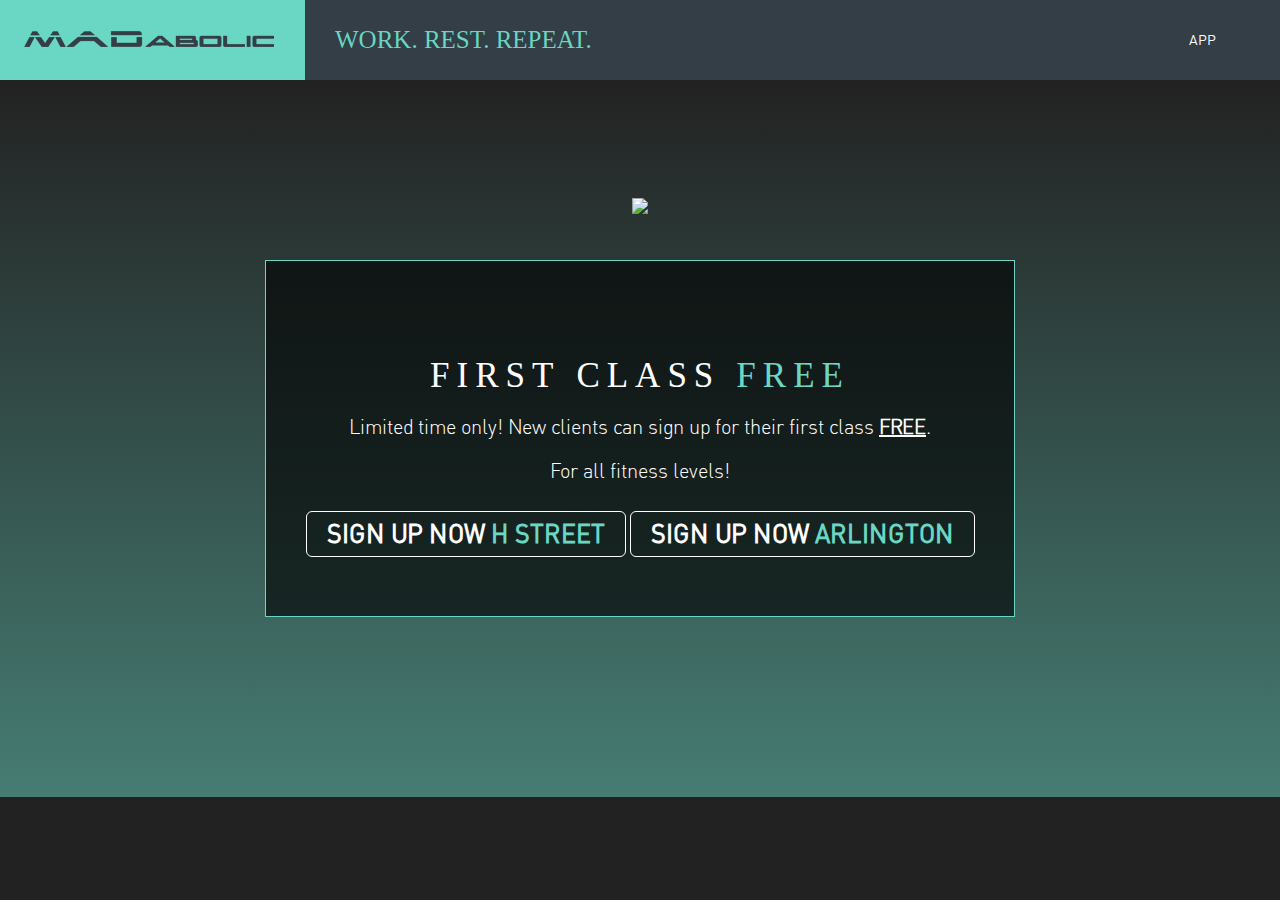
==== index.html @ 1cf6a889 "add mask for phone number formatting" ====
<html>
    <head>
        <title> MADabolic | Washington, DC </title>
        <meta name="keywords" content="MADabolic | Washington, DC">
        <meta name="description" content="Every MADabolic studio in Washington, DC
            was created with one thing in mind: provide the ultimate workout
            experience.">
        <meta name="author" content="nebhub.com">
        <meta name="viewport" content="width=device-width, initial-scale=1.0,
            maximum-scale=5, user-scalable=yes">
        <script type="text/javascript" src="./assets/jquery.min.js"></script>
        <script type="text/javascript" src="./assets/bootstrap.min.js"></script>
        <link href="./assets/bootstrap.css" rel="stylesheet">
        <link href="./assets/font-awesome/font-awesome.css" rel="stylesheet">
        <link href="./assets/style.css" rel="stylesheet">
        <script src="https://www.google.com/recaptcha/api.js" async defer></script>
        <script type="text/javascript" src="https://cdnjs.cloudflare.com/ajax/libs/moment.js/2.29.1/moment.min.js"></script>
        <script src="https://cdnjs.cloudflare.com/ajax/libs/1000hz-bootstrap-validator/0.11.9/validator.min.js" integrity="sha512-dTu0vJs5ndrd3kPwnYixvOCsvef5SGYW/zSSK4bcjRBcZHzqThq7pt7PmCv55yb8iBvni0TSeIDV8RYKjZL36A==" crossorigin="anonymous"></script>
        <script src="https://cdnjs.cloudflare.com/ajax/libs/jquery.inputmask/5.0.5/jquery.inputmask.min.js" integrity="sha512-sR3EKGp4SG8zs7B0MEUxDeq8rw9wsuGVYNfbbO/GLCJ59LBE4baEfQBVsP2Y/h2n8M19YV1mujFANO1yA3ko7Q==" crossorigin="anonymous"></script>
        <link href="assets/madabolic.css" rel="stylesheet" type="text/css"ealc />
        <style>
            .navbar-default {
                background-color: inherit;
                border: none;
            }
            .bw-widget.bw-widget--spacious {
              max-height: 1000px;
              overflow: scroll;
            }
            .instructions-pane {
              height: 800px;
              background: url(./assets/mad_dmv.jpg) center top; 
              background-repeat: no-repeat;
            }
            span.teal {
              color: #69d7c4;
              font-weight: bold;
            }
            .welcome-mad-btn .btn-default:hover {
              background: #999999;
    
            }
            .schedule-wrapper {
              padding: 0;
            }
            .signup-header {
              text-align:center;
              padding:30px;
              border-bottom: 4px solid #69d7c4;
            }
            .floating-panel::before{
              content: '';
              top: 0;
              left: 0;
              bottom: 0;
              right: 0;
              position: absolute;
              z-index: 0;
              background: #0000009e;
              border: 1px solid #69d7c4;
            }
            .section-welcome-mad .welcome-mad h2 {
              font-family: 'Bank Gothic Medium';
              letter-spacing: 7px;
              font-size: 3.5rem;
              z-index: 2;
              color: #fff;
              position: relative;
              display: inline-block;
            }
            .welcome-mad ol {
              text-align: left;
              list-style: decimal;
            }
            .welcome-mad .list-wrapper {
              display: inline-block;
            }
            .welcome-mad ol, .welcome-mad li {
              z-index: 2;
              color: #fff;
              position: relative;
            }
            .welcome-mad li {
              float: left;
              margin: 5px 20px;
              padding: 5px 20px;
              font-size: 20px;
            }
            input::placeholder { /* Chrome, Firefox, Opera, Safari 10.1+ */
              color: #dddddd;
              opacity: 1; /* Firefox */
            }
            form.loading {
              opacity: .5;
            }
            .form-control::-webkit-input-placeholder { color: #999999; }  /* WebKit, Blink, Edge */
            .form-control:-moz-placeholder { color: #999999; }  /* Mozilla Firefox 4 to 18 */
            .form-control::-moz-placeholder { color: #999999; }  /* Mozilla Firefox 19+ */
            .form-control:-ms-input-placeholder { color: #999999; }  /* Internet Explorer 10-11 */
            .form-control::-ms-input-placeholder { color: #999999; }  /* Microsoft Edge */
        </style>
    </head>
    <body>
        <header class="header dark clearfix effect3 madabolic_header">
            <div class="container-fluid">
              <div class="row">
                <div class="col-md-4 col-lg-3" style="padding-left: 0">
                  <!-- header-left start -->
                  <!-- ================ -->
                  <div class="header-left clearfix">
                    <!-- logo -->
                    <div id="logo" class="logo">
                      <a href="#">
                        <span class="logo-font-top"><img src="./assets/website_header_setting-desktop_logo-3-v2.png" /></span>
                      </a>
                    </div>
                    <!-- name-and-slogan -->
                  </div>
                  <!-- header-left end -->
                  <div class="btn_download_mb">
                    <a href="https://apps.apple.com/us/app/madabolic-inc/id727446424" class="btn download_app">
                      App</a>
                  </div>
                </div>
                <div class="col-md-8 col-lg-9 hidden-xs hidden-sm">
                  <!-- header-right start -->
                  <!-- ================ -->
                  <div class="header-right clearfix">
                    <!-- main-navigation start -->
                    <!-- classes: -->
                    <!-- "onclick": Makes the dropdowns open on click, this the default bootstrap behavior e.g. class="main-navigation onclick" -->
                    <!-- "animated": Enables animations on dropdowns opening e.g. class="main-navigation animated" -->
                    <!-- "with-dropdown-buttons": Mandatory class that adds extra space, to the main navigation, for the search and cart dropdowns -->
                    <!-- ================ -->
                    <div class="main-navigation animated with-dropdown-buttons">
                      <!-- navbar start -->
                      <!-- ================ -->
                      <nav class="navbar navbar-default" role="navigation">
                        <div class="container-fluid">
                          <!-- Toggle get grouped for better mobile display -->
                          <div class="navbar-header">
                            <button type="button" class="navbar-toggle" data-toggle="collapse" data-target="#navbar-collapse-1">
                              <span class="sr-only">Toggle navigation</span>
                              <span class="icon-bar"></span>
                              <span class="icon-bar"></span>
                              <span class="icon-bar"></span>
                            </button>
                          </div>
                          <!-- Collect the nav links, forms, and other content for toggling -->
                          <div class="collapse navbar-collapse no-padding
                              work-class" id="navbar-collapse-1">
                            <!-- <img src="assets/images/matabolic_header.png" class="img-responsive top_head_img"/>-->
                            <span>WORK. REST. REPEAT.</span>
                            <!-- main-menu -->
                            <ul class="nav navbar-nav">
                              <style type="text/css">
                                .custom-class_42 {
                                  color: #FFFFFF !important;
                                }
    
                                .custom-class_42:hover {
                                  background-color: none !important;
                                  color: #FFFFFF !important;
                                }

                              </style>
                              <li>
                                <a href="https://apps.apple.com/us/app/madabolic-inc/id727446424" class="btn download_app">App</a>
                              </li>
                            </ul>
                          </div>
                          <!---Signup Location location popup Desktop------>
                        </div>
                      </nav>
                      <!-- navbar end -->
                    </div>
                    <!-- main-navigation end -->
                  </div>
                  <!-- header-right end -->
                </div>
              </div>
            </div>
    
        </header>
        <main class="container-fluid custom_container">
            <section id="banner-section" class="row">
              <div class="section-welcome-mad sect-own-a-mad">
                <div class="container">
                  <div class="row">
                    <div class="col-md-8 col-md-offset-2">
                      <div class="welcome-mad">
                        <img src="https://www.madabolic.com/assets/images/madabolic_new_to_mad_ico.png" class="img-responsive center-block" />
                                  
                        <h2 data-aos="fade-right" data-aos-duration="1000" data-aos-delay="100" class="aos-init aos-animate">FIRST</h2>
                        <h2 data-aos="fade-right" data-aos-duration="1000" data-aos-delay="500" class="aos-init aos-animate">CLASS</h2>
                        <h2 data-aos="fade-right" data-aos-duration="1000" data-aos-delay="900" class="aos-init aos-animate"><span>FREE</span></h2>
                        <p>Limited time only! New clients can sign up for their first class <span style="text-decoration: underline; font-weight:bold;">FREE</span>.
                        </p>
                        <p>For all fitness levels!</p>
                        <div data-aos="zoom-in" data-aos-duration="1000" data-aos-delay="1100" class="welcome-mad-btn aos-init aos-animate">
                          <a class="btn btn-default js__signup" data-signup-loc="js__h-street" data-location="MAD H Street">SIGN UP NOW <span class="teal">H Street</span> </a>
                          <a class="btn btn-default js__signup" data-signup-loc="js__arlington" data-location="MAD Arlington">SIGN UP NOW <span class="teal">Arlington</span></a>						
                        </div>
                      </div>
                    </div>
                  </div>
                </div>
              </div>
            </section>  
            <section id="signup-section" class="row" style="display: none;">
              <div class="white-bg signup-header">
                <h1 class="js__h-street js__location-specific" ><span class="teal">H Street</span> - Sign Up</h2>
                <h1 class="js__arlington js__location-specific"><span class="teal">Arlington</span> - Sign Up</h2>
              </div>

              <div class="col-md-7 instructions-pane section-welcome-mad">
                <div class="welcome-mad floating-panel">
                  <h2>Instructions</h2>
                  <div class="list-wrapper">
                    <ol>
                      <li>To sign up just pick a day and time on the calendar. You can book up to 1 week out.</li>
                      <li>
                        Fill in your info in the popup.
                      </li>
                      <li>
                        Expect a confirmation email with all your first day instructions within 24 hours!
                      </li>
                    </ol>
                  </div>

                </div>

              </div>

              <div class="col-md-5 schedule-wrapper js__arlington js__location-specific" >
                <healcode-widget data-type="schedules" data-widget-partner="object" data-widget-id="fd1341922eca"
                data-widget-version="1" >       
                </healcode-widget>  
              </div>
              <div class="col-md-5 schedule-wrapper js__h-street  js__location-specific" >
                <healcode-widget data-type="schedules" data-widget-partner="object" data-widget-id="7013419643b4"
                data-widget-version="1" >       
                </healcode-widget>  
              </div>
            </section>
        </main>
        <div class="modal fade" id="signup-modal">
          <div class="modal-dialog" role="document">
            <div class="modal-content">
              <div class="modal-header">
                <h4 class="modal-title" id="signup-modal-title">Your Reservation</h4>
              </div>
              <div class="modal-body">
                <form id="confirm-form" role="form" data-toggle="validator" >
                  <div class="form-group">
                    <label for="location">Location</label>
                    <input readonly class="form-control" id="location" name="location" />
                  </div>
                  <div class="form-group">
                    <label for="class-time">Class Time</label>
                    <input readonly class="form-control" id="class-time" name="class" />
                  </div>
                  <div class="form-group">
                    <label for="name">Your Name</label>
                    <input class="form-control" id="name" name="name" required placeholder="First Last" />
                  </div>
                  <div class="form-group">
                    <label for="email">Your Email</label>
                    <input type="email"  class="form-control" id="email" name="email" required placeholder="example@email.com" />
                  </div>
                  <div class="form-group">
                    <label for="phone">Your Phone Number</label>
                    <input class="form-control" id="phone" name="phone" required placeholder="123-456-7890"  />
                  </div>
                  <!-- <div class="form-group">
                    <div class="g-recaptcha" data-sitekey="6LezgA4aAAAAAPGnixmVFI4S4nFO_qh2-biHOp4t
                    "></div>
                    <span class="help-block" style="display: none;">Please check that you are not a robot.</span>
                  </div> -->
                  <div class="form-group">
                    <button id="submit-form" type="submit" class="btn btn-primary">Sign Up</button>
                  </div>
                </form>
                <div id="confirmation-success" style="display:none;">
                  You're all set! Be on the lookout for a confirmation text from us. If you don't see one within 24 hours, shoot us a message <a href="https://www.instagram.com/mad_dmv/" target="_blank">@mad-dmv</a>.
                  Make sure to always show up early as we don’t take late arrivals.
                </div>
              </div>
              <div class="modal-footer">
                <button type="button" class="btn btn-secondary" data-dismiss="modal">Close</button>
  
              </div>
            </div>
          </div>
        </div>

        <script>

            $(document).ready(function () {
              var $signupForm = $('form#confirm-form');
              var $confirmation = $('#confirmation-success');
              var $submitForm = $('#submit-form');
         
              // turn on validations
              $submitForm.validator();

              var FORM_ENDPOINT = 'https://script.google.com/macros/s/AKfycbxEpSr5egNIZXYNN7pswlpXQG-e2tW4FJpn_0wrFktQ0oXBtCk/exec';
              // TWIST: YOU ACTUALLY NEED TO ELIMINATE THE 0 AND THE 1 ON INVALID TIMESTRING
              var firstValidDay = moment(new Date()).add(2, 'days').format('YYYY-MM-DD');
              // question -- is there a time cutoff for sliding in tomorrow?
              var todaySelector = '.date-' + moment().format('YYYY-MM-DD');
              var tomorrowSelector = '.date-' + moment().add(1, 'days').format('YYYY-MM-DD');
              var invalidTimeStrings = [todaySelector, tomorrowSelector];
              
              var eliminateNextDay = function() {
                  $('.bw-widget__day').each(function(index, el) {
                    invalidTimeStrings.forEach(function(timeSelector) {
                      var hasCurrentDay = $(el).find(timeSelector)[0];
                      if (hasCurrentDay) {
                        $(el).hide();
                      }
                    });

                  });
              };

              var selectCurrentDay = function() {
                var selectedDayEl = $('[data-bw-startdate=' + firstValidDay + ']');
                var selectedDayClass = 'bw-calendar__day--current';
                $('.' + selectedDayClass).removeClass(selectedDayClass);
                $(selectedDayEl).each(function(idx, dayEl) {
                  var calendarTdEl = $(dayEl).closest('.bw-calendar__day');
                  $(calendarTdEl).addClass(selectedDayClass);
                });
              };

              var getClassTime = function(confirmBookingElement) {
                // given a book element, find the associated time period for submission
                var timeString = '';
                var sessionContainer = $(confirmBookingElement).closest('.bw-session__basics')[0] || null;
                // confirm that we found something
                if (sessionContainer) {
                  timeString = $(sessionContainer).find('.hc_time').text();
                }
                return timeString;
              };

              var getClassDay = function(confirmBookingElement) {
                var classDay = '';
                var dayContainer = $(confirmBookingElement).closest('.bw-widget__day')[0] || null;
                if (dayContainer) {
                  classDay = $(dayContainer).find('.bw-widget__date').text();
                }
                return classDay;
              };

              var changeSignupInteraction = function () {
                  eliminateNextDay();
                  $(".bw-widget__cart_button").on('click', function (e) {
                    // var parentDay = 
                    e.preventDefault(); // block a form submission
                    // run our code instead 
                    e.stopPropagation();
                    var classTime = getClassTime(this);
                    var classDay = getClassDay(this);
                    $('#class-time').val(classDay + ' at ' + classTime);
                    $('#signup-modal').modal('show');
                  });
              };
              selectCurrentDay();
              var locationToggleSelector = '.js__location-specific';
              var observer = new MutationObserver(function (e) {
                  var arrayLength = e.length;
                  changeSignupInteraction();
              });
              $("healcode-widget").each(function(idx, widget) {
                $(widget).attr('data-start-date', firstValidDay);
                observer.observe(widget, {childList: true, subtree: true});
              });

              $('.js__signup').on('click', function(e) {
                var activeLocationSelector = '.' + $(this).attr('data-signup-loc');
                var locationDisplayName = $(this).attr('data-location');
                $('#signup-section').show();
                selectCurrentDay();
                $(locationToggleSelector).hide();
                $(activeLocationSelector).show();
                $('#location').val(locationDisplayName);
                $([document.documentElement, document.body]).animate({
                  scrollTop: $('#signup-section').offset().top
                }, 1500);
              });

              // form submit code
              $submitForm.on('click', function(e) {
                e.preventDefault();
                $(this).attr('disabled', true);
                $signupForm.toggleClass('loading', true);
                var jqxhr = $.ajax({
                  url: FORM_ENDPOINT,
                  method: "GET",
                  dataType: "json",
                  data: $signupForm.serialize(),
                  success: function(e) {
                    $signupForm.hide();
                    $confirmation.show();
                    $submitForm.hide();
                    $submitForm.attr('disabled', false);
                  },
                  error: function(e) {
                    alert('There was an error processing your request. Please Try again.')
                  },
                  complete: function(e) {
                    $signupForm.toggleClass('loading', false);
                  }
                })
              });

              $('#phone').inputmask({"mask": "(999) 999-9999"}); //specifying options

            });

            // google script link:
            
       </script>  
      <script src="https://widgets.healcode.com/javascripts/healcode.js" type="text/javascript"></script>
    </body>
</html>
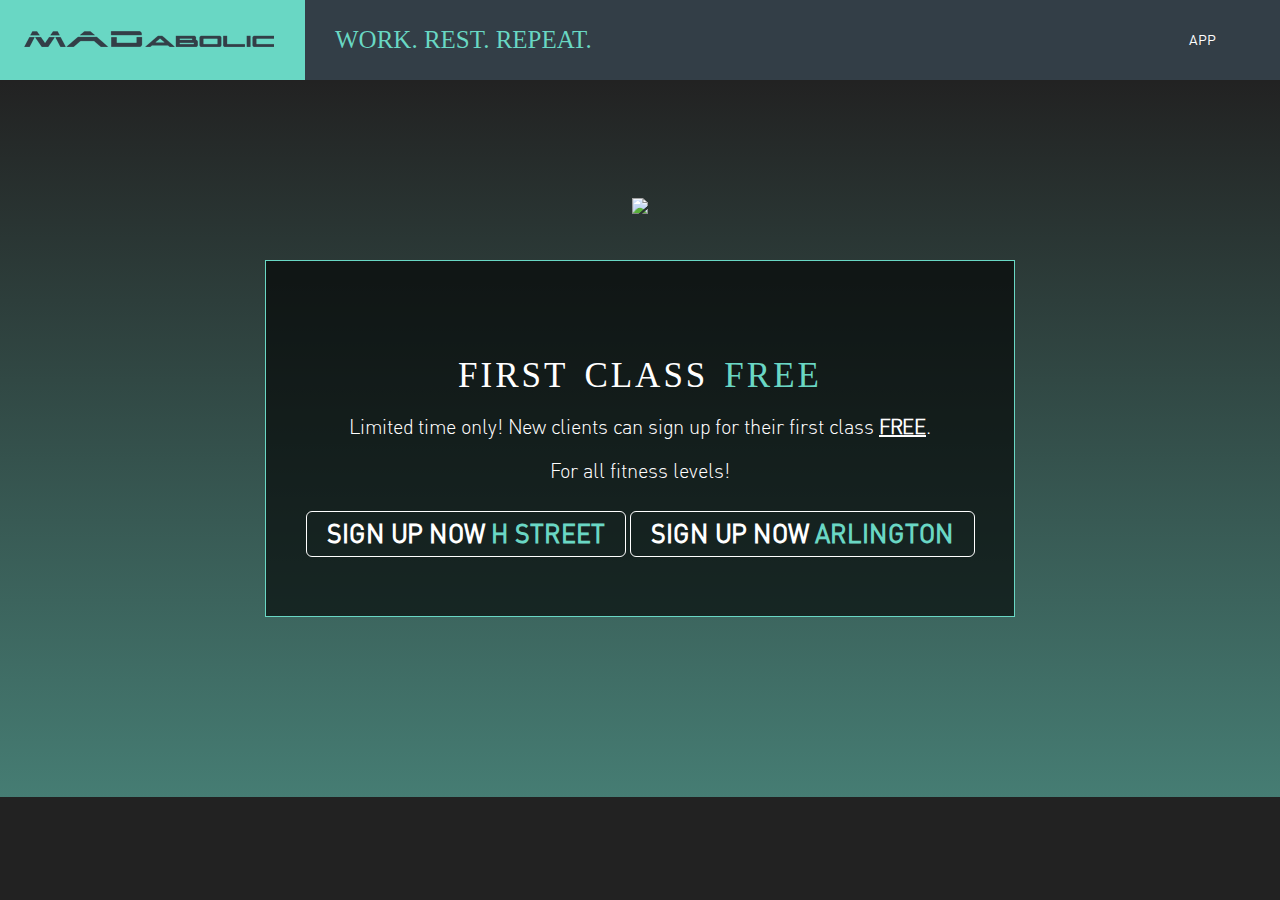
==== commit e706ec28: "style cleanups" ====
--- a/index.html
+++ b/index.html
@@ -5,9 +5,10 @@
         <meta name="description" content="Every MADabolic studio in Washington, DC
             was created with one thing in mind: provide the ultimate workout
             experience.">
-        <meta name="author" content="nebhub.com">
+        <meta name="author" content="avh2ag">
         <meta name="viewport" content="width=device-width, initial-scale=1.0,
             maximum-scale=5, user-scalable=yes">
+        <meta charset="utf-8" />
         <script type="text/javascript" src="./assets/jquery.min.js"></script>
         <script type="text/javascript" src="./assets/bootstrap.min.js"></script>
         <link href="./assets/bootstrap.css" rel="stylesheet">
@@ -61,16 +62,17 @@
             }
             .section-welcome-mad .welcome-mad h2 {
               font-family: 'Bank Gothic Medium';
-              letter-spacing: 7px;
+              letter-spacing: 3px;
               font-size: 3.5rem;
               z-index: 2;
               color: #fff;
               position: relative;
               display: inline-block;
+              text-align: center;
             }
             .welcome-mad ol {
               text-align: left;
-              list-style: decimal;
+              list-style: decimal !important;
             }
             .welcome-mad .list-wrapper {
               display: inline-block;
@@ -99,6 +101,157 @@
             .form-control:-ms-input-placeholder { color: #999999; }  /* Internet Explorer 10-11 */
             .form-control::-ms-input-placeholder { color: #999999; }  /* Microsoft Edge */
         </style>
+        <script>
+
+            $(document).ready(function () {
+              var $signupForm = $('form#confirm-form');
+              var $confirmation = $('#confirmation-success');
+              var $submitForm = $('#submit-form');
+          
+              // turn on validations
+              $submitForm.validator();
+
+              var FORM_ENDPOINT = 'https://script.google.com/macros/s/AKfycbxEpSr5egNIZXYNN7pswlpXQG-e2tW4FJpn_0wrFktQ0oXBtCk/exec';
+              // TWIST: YOU ACTUALLY NEED TO ELIMINATE THE 0 AND THE 1 ON INVALID TIMESTRING
+              var firstValidDay = moment(new Date()).add(2, 'days').format('YYYY-MM-DD');
+              // question -- is there a time cutoff for sliding in tomorrow?
+              var todaySelector = '.date-' + moment().format('YYYY-MM-DD');
+              var tomorrowSelector = '.date-' + moment().add(1, 'days').format('YYYY-MM-DD');
+              var invalidTimeStrings = [todaySelector, tomorrowSelector];
+              
+              var eliminateNextDay = function() {
+                  $('.bw-widget__day').each(function(index, el) {
+                    invalidTimeStrings.forEach(function(timeSelector) {
+                      var hasCurrentDay = $(el).find(timeSelector)[0];
+                      if (hasCurrentDay) {
+                        $(el).hide();
+                      }
+                    });
+
+                  });
+              };
+
+              var selectCurrentDay = function() {
+                var selectedDayEl = $('[data-bw-startdate=' + firstValidDay + ']');
+                var selectedDayClass = 'bw-calendar__day--current';
+                $('.' + selectedDayClass).removeClass(selectedDayClass);
+                $(selectedDayEl).each(function(idx, dayEl) {
+                  var calendarTdEl = $(dayEl).closest('.bw-calendar__day');
+                  $(calendarTdEl).addClass(selectedDayClass);
+                });
+              };
+
+              var getClassTime = function(confirmBookingElement) {
+                // given a book element, find the associated time period for submission
+                var timeString = '';
+                var sessionContainer = $(confirmBookingElement).closest('.bw-session__basics')[0] || null;
+                // confirm that we found something
+                if (sessionContainer) {
+                  timeString = $(sessionContainer).find('.hc_time').text();
+                }
+                return timeString;
+              };
+
+              var getClassDay = function(confirmBookingElement) {
+                var classDay = '';
+                var dayContainer = $(confirmBookingElement).closest('.bw-widget__day')[0] || null;
+                if (dayContainer) {
+                  classDay = $(dayContainer).find('.bw-widget__date').text();
+                }
+                return classDay;
+              };
+
+              var changeSignupInteraction = function () {
+                  eliminateNextDay();
+                  $(".bw-widget__cart_button").on('click', function (e) {
+                    // var parentDay = 
+                    e.preventDefault(); // block a form submission
+                    // run our code instead 
+                    e.stopPropagation();
+                    var classTime = getClassTime(this);
+                    var classDay = getClassDay(this);
+                    $('#class-time').val(classDay + ' at ' + classTime);
+                    $('#signup-modal').modal('show');
+                  });
+              };
+              selectCurrentDay();
+              var locationToggleSelector = '.js__location-specific';
+              var observer = new MutationObserver(function (e) {
+                  var arrayLength = e.length;
+                  changeSignupInteraction();
+              });
+              $("healcode-widget").each(function(idx, widget) {
+                $(widget).attr('data-start-date', firstValidDay);
+                observer.observe(widget, {childList: true, subtree: true});
+              });
+
+              $('.js__signup').on('click', function(e) {
+                var activeLocationSelector = '.' + $(this).attr('data-signup-loc');
+                var locationDisplayName = $(this).attr('data-location');
+                $('#signup-section').show();
+                selectCurrentDay();
+                $(locationToggleSelector).hide();
+                $(activeLocationSelector).show();
+                $('#location').val(locationDisplayName);
+                $([document.documentElement, document.body]).animate({
+                  scrollTop: $('#signup-section').offset().top
+                }, 1500);
+              });
+
+              $signupForm.on('valid.bs.validator', function(e) {
+                var response = grecaptcha.getResponse();
+                if (!response || response.length === 0) {
+                  $('#captcha-warning').show();
+                  $submitForm.attr('disabled', true);
+                } else { 
+                  $('#captcha-warning').hide();
+                  $submitForm.attr('disabled', false);
+                }
+              });
+
+              // form submit code
+              $submitForm.on('click', function(e) {
+                e.preventDefault();
+                
+                var response = grecaptcha.getResponse();
+                if (response === '') {
+                  // show alert
+                } else {
+                  $(this).attr('disabled', true);
+                  $signupForm.toggleClass('loading', true);
+                  var jqxhr = $.ajax({
+                    url: FORM_ENDPOINT,
+                    method: "GET",
+                    dataType: "json",
+                    data: $signupForm.serialize(),
+                    success: function(e) {
+                      $signupForm.hide();
+                      $confirmation.show();
+                      $submitForm.hide();
+                      $submitForm.attr('disabled', false);
+                    },
+                    error: function(e) {
+                      alert('There was an error processing your request. Please Try again.')
+                    },
+                    complete: function(e) {
+                      $signupForm.toggleClass('loading', false);
+                    }
+                  });
+                }
+              });
+
+              $('#phone').inputmask({"mask": "(999) 999-9999"}); 
+
+            });
+
+            var onCaptchaClick = function() {
+              $('#confirm-form').validator('validate');
+              if(! $('#confirm-form').has('.has-error')){ 
+                $('#submit-form').attr('disabled', false);
+              }
+            }
+            
+        </script>  
     </head>
     <body>
         <header class="header dark clearfix effect3 madabolic_header">
@@ -218,12 +371,12 @@
                   <h2>Instructions</h2>
                   <div class="list-wrapper">
                     <ol>
-                      <li>To sign up just pick a day and time on the calendar. You can book up to 1 week out.</li>
+                      <li>To sign up, just pick a day and time on the calendar. You can book up to 1 week out.</li>
                       <li>
                         Fill in your info in the popup.
                       </li>
                       <li>
-                        Expect a confirmation email with all your first day instructions within 24 hours!
+                        Expect a confirmation email with all of your first day instructions within 24 hours!
                       </li>
                     </ol>
                   </div>
@@ -272,11 +425,14 @@
                     <label for="phone">Your Phone Number</label>
                     <input class="form-control" id="phone" name="phone" required placeholder="123-456-7890"  />
                   </div>
-                  <!-- <div class="form-group">
-                    <div class="g-recaptcha" data-sitekey="6LezgA4aAAAAAPGnixmVFI4S4nFO_qh2-biHOp4t
+                  <div class="form-group">
+                    <div class="g-recaptcha" data-callback="onCaptchaClick" data-sitekey="6LezgA4aAAAAAPGnixmVFI4S4nFO_qh2-biHOp4t
                     "></div>
                     <span class="help-block" style="display: none;">Please check that you are not a robot.</span>
-                  </div> -->
+                  </div>
+                  <p class="text-warning" id="captcha-warning" style="display: none;">
+                    Please check the box above before submitting
+                  </p>
                   <div class="form-group">
                     <button id="submit-form" type="submit" class="btn btn-primary">Sign Up</button>
                   </div>
@@ -288,141 +444,10 @@
               </div>
               <div class="modal-footer">
                 <button type="button" class="btn btn-secondary" data-dismiss="modal">Close</button>
-  
               </div>
             </div>
           </div>
         </div>
-
-        <script>
-
-            $(document).ready(function () {
-              var $signupForm = $('form#confirm-form');
-              var $confirmation = $('#confirmation-success');
-              var $submitForm = $('#submit-form');
-         
-              // turn on validations
-              $submitForm.validator();
-
-              var FORM_ENDPOINT = 'https://script.google.com/macros/s/AKfycbxEpSr5egNIZXYNN7pswlpXQG-e2tW4FJpn_0wrFktQ0oXBtCk/exec';
-              // TWIST: YOU ACTUALLY NEED TO ELIMINATE THE 0 AND THE 1 ON INVALID TIMESTRING
-              var firstValidDay = moment(new Date()).add(2, 'days').format('YYYY-MM-DD');
-              // question -- is there a time cutoff for sliding in tomorrow?
-              var todaySelector = '.date-' + moment().format('YYYY-MM-DD');
-              var tomorrowSelector = '.date-' + moment().add(1, 'days').format('YYYY-MM-DD');
-              var invalidTimeStrings = [todaySelector, tomorrowSelector];
-              
-              var eliminateNextDay = function() {
-                  $('.bw-widget__day').each(function(index, el) {
-                    invalidTimeStrings.forEach(function(timeSelector) {
-                      var hasCurrentDay = $(el).find(timeSelector)[0];
-                      if (hasCurrentDay) {
-                        $(el).hide();
-                      }
-                    });
-
-                  });
-              };
-
-              var selectCurrentDay = function() {
-                var selectedDayEl = $('[data-bw-startdate=' + firstValidDay + ']');
-                var selectedDayClass = 'bw-calendar__day--current';
-                $('.' + selectedDayClass).removeClass(selectedDayClass);
-                $(selectedDayEl).each(function(idx, dayEl) {
-                  var calendarTdEl = $(dayEl).closest('.bw-calendar__day');
-                  $(calendarTdEl).addClass(selectedDayClass);
-                });
-              };
-
-              var getClassTime = function(confirmBookingElement) {
-                // given a book element, find the associated time period for submission
-                var timeString = '';
-                var sessionContainer = $(confirmBookingElement).closest('.bw-session__basics')[0] || null;
-                // confirm that we found something
-                if (sessionContainer) {
-                  timeString = $(sessionContainer).find('.hc_time').text();
-                }
-                return timeString;
-              };
-
-              var getClassDay = function(confirmBookingElement) {
-                var classDay = '';
-                var dayContainer = $(confirmBookingElement).closest('.bw-widget__day')[0] || null;
-                if (dayContainer) {
-                  classDay = $(dayContainer).find('.bw-widget__date').text();
-                }
-                return classDay;
-              };
-
-              var changeSignupInteraction = function () {
-                  eliminateNextDay();
-                  $(".bw-widget__cart_button").on('click', function (e) {
-                    // var parentDay = 
-                    e.preventDefault(); // block a form submission
-                    // run our code instead 
-                    e.stopPropagation();
-                    var classTime = getClassTime(this);
-                    var classDay = getClassDay(this);
-                    $('#class-time').val(classDay + ' at ' + classTime);
-                    $('#signup-modal').modal('show');
-                  });
-              };
-              selectCurrentDay();
-              var locationToggleSelector = '.js__location-specific';
-              var observer = new MutationObserver(function (e) {
-                  var arrayLength = e.length;
-                  changeSignupInteraction();
-              });
-              $("healcode-widget").each(function(idx, widget) {
-                $(widget).attr('data-start-date', firstValidDay);
-                observer.observe(widget, {childList: true, subtree: true});
-              });
-
-              $('.js__signup').on('click', function(e) {
-                var activeLocationSelector = '.' + $(this).attr('data-signup-loc');
-                var locationDisplayName = $(this).attr('data-location');
-                $('#signup-section').show();
-                selectCurrentDay();
-                $(locationToggleSelector).hide();
-                $(activeLocationSelector).show();
-                $('#location').val(locationDisplayName);
-                $([document.documentElement, document.body]).animate({
-                  scrollTop: $('#signup-section').offset().top
-                }, 1500);
-              });
-
-              // form submit code
-              $submitForm.on('click', function(e) {
-                e.preventDefault();
-                $(this).attr('disabled', true);
-                $signupForm.toggleClass('loading', true);
-                var jqxhr = $.ajax({
-                  url: FORM_ENDPOINT,
-                  method: "GET",
-                  dataType: "json",
-                  data: $signupForm.serialize(),
-                  success: function(e) {
-                    $signupForm.hide();
-                    $confirmation.show();
-                    $submitForm.hide();
-                    $submitForm.attr('disabled', false);
-                  },
-                  error: function(e) {
-                    alert('There was an error processing your request. Please Try again.')
-                  },
-                  complete: function(e) {
-                    $signupForm.toggleClass('loading', false);
-                  }
-                })
-              });
-
-              $('#phone').inputmask({"mask": "(999) 999-9999"}); //specifying options
-
-            });
-
-            // google script link:
-            
-       </script>  
       <script src="https://widgets.healcode.com/javascripts/healcode.js" type="text/javascript"></script>
     </body>
 </html>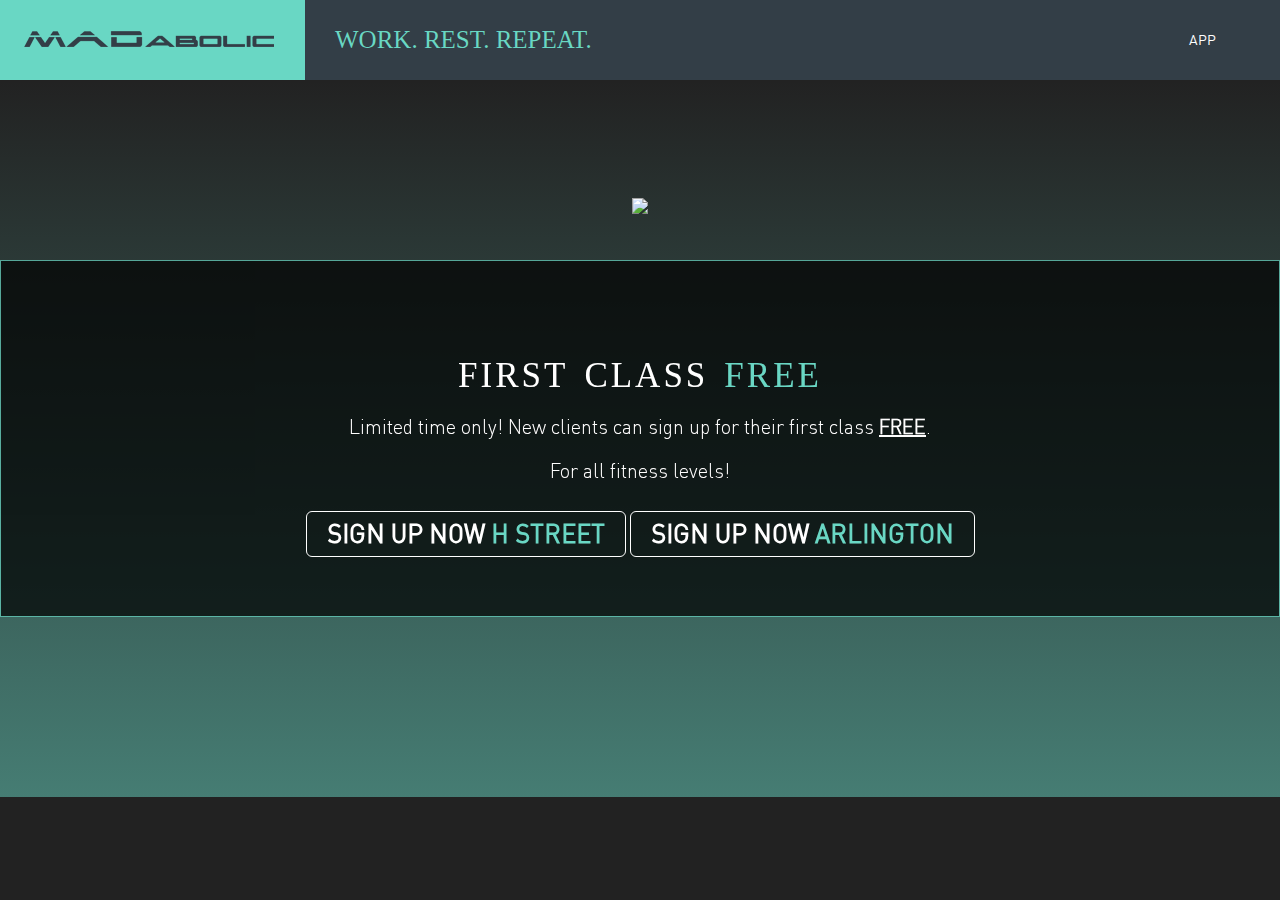
==== commit 960784fd: "added referral to sheet and form" ====
--- a/index.html
+++ b/index.html
@@ -49,7 +49,7 @@
               padding:30px;
               border-bottom: 4px solid #69d7c4;
             }
-            .floating-panel::before{
+            .section-welcome-mad .floating-panel::before{
               content: '';
               top: 0;
               left: 0;
@@ -57,8 +57,10 @@
               right: 0;
               position: absolute;
               z-index: 0;
-              background: #0000009e;
+              background: black;
+              opacity: .7;
               border: 1px solid #69d7c4;
+              -webkit-transform: translate3d(0,0,0);
             }
             .section-welcome-mad .welcome-mad h2 {
               font-family: 'Bank Gothic Medium';
@@ -336,30 +338,25 @@
     
         </header>
         <main class="container-fluid custom_container">
-            <section id="banner-section" class="row">
+            <section id="banner-section">
               <div class="section-welcome-mad sect-own-a-mad">
-                <div class="container">
-                  <div class="row">
-                    <div class="col-md-8 col-md-offset-2">
-                      <div class="welcome-mad">
-                        <img src="https://www.madabolic.com/assets/images/madabolic_new_to_mad_ico.png" class="img-responsive center-block" />
-                                  
-                        <h2 data-aos="fade-right" data-aos-duration="1000" data-aos-delay="100" class="aos-init aos-animate">FIRST</h2>
-                        <h2 data-aos="fade-right" data-aos-duration="1000" data-aos-delay="500" class="aos-init aos-animate">CLASS</h2>
-                        <h2 data-aos="fade-right" data-aos-duration="1000" data-aos-delay="900" class="aos-init aos-animate"><span>FREE</span></h2>
-                        <p>Limited time only! New clients can sign up for their first class <span style="text-decoration: underline; font-weight:bold;">FREE</span>.
-                        </p>
-                        <p>For all fitness levels!</p>
-                        <div data-aos="zoom-in" data-aos-duration="1000" data-aos-delay="1100" class="welcome-mad-btn aos-init aos-animate">
-                          <a class="btn btn-default js__signup" data-signup-loc="js__h-street" data-location="MAD H Street">SIGN UP NOW <span class="teal">H Street</span> </a>
-                          <a class="btn btn-default js__signup" data-signup-loc="js__arlington" data-location="MAD Arlington">SIGN UP NOW <span class="teal">Arlington</span></a>						
-                        </div>
-                      </div>
-                    </div>
+                <div class="welcome-mad floating-panel">
+                  <img src="https://www.madabolic.com/assets/images/madabolic_new_to_mad_ico.png" class="img-responsive center-block" />
+                            
+                  <h2 data-aos="fade-right" data-aos-duration="1000" data-aos-delay="100" class="aos-init aos-animate">FIRST</h2>
+                  <h2 data-aos="fade-right" data-aos-duration="1000" data-aos-delay="500" class="aos-init aos-animate">CLASS</h2>
+                  <h2 data-aos="fade-right" data-aos-duration="1000" data-aos-delay="900" class="aos-init aos-animate"><span>FREE</span></h2>
+                  <p>Limited time only! New clients can sign up for their first class <span style="text-decoration: underline; font-weight:bold;">FREE</span>.
+                  </p>
+                  <p>For all fitness levels!</p>
+                  <div data-aos="zoom-in" data-aos-duration="1000" data-aos-delay="1100" class="welcome-mad-btn aos-init aos-animate">
+                    <a class="btn btn-default js__signup" data-signup-loc="js__h-street" data-location="MAD H Street">SIGN UP NOW <span class="teal">H Street</span> </a>
+                    <a class="btn btn-default js__signup" data-signup-loc="js__arlington" data-location="MAD Arlington">SIGN UP NOW <span class="teal">Arlington</span></a>						
                   </div>
                 </div>
               </div>
             </section>  
+
             <section id="signup-section" class="row" style="display: none;">
               <div class="white-bg signup-header">
                 <h1 class="js__h-street js__location-specific" ><span class="teal">H Street</span> - Sign Up</h2>
@@ -426,6 +423,10 @@
                     <input class="form-control" id="phone" name="phone" required placeholder="123-456-7890"  />
                   </div>
                   <div class="form-group">
+                    <label for="referredby">Referring Client</label>
+                    <input class="form-control" id="referredby" name="referral" />
+                  </div>
+                  <div class="form-group">
                     <div class="g-recaptcha" data-callback="onCaptchaClick" data-sitekey="6LezgA4aAAAAAPGnixmVFI4S4nFO_qh2-biHOp4t
                     "></div>
                     <span class="help-block" style="display: none;">Please check that you are not a robot.</span>
--- a/assets/madabolic.css
+++ b/assets/madabolic.css
@@ -3956,7 +3956,7 @@
     border: 1px solid #fff
 }
 .sect-own-a-mad .welcome-mad-btn {
-	position: static;
+	position: static !important;
     transform: translate(0, 0)
 }
 .own_testimonial {
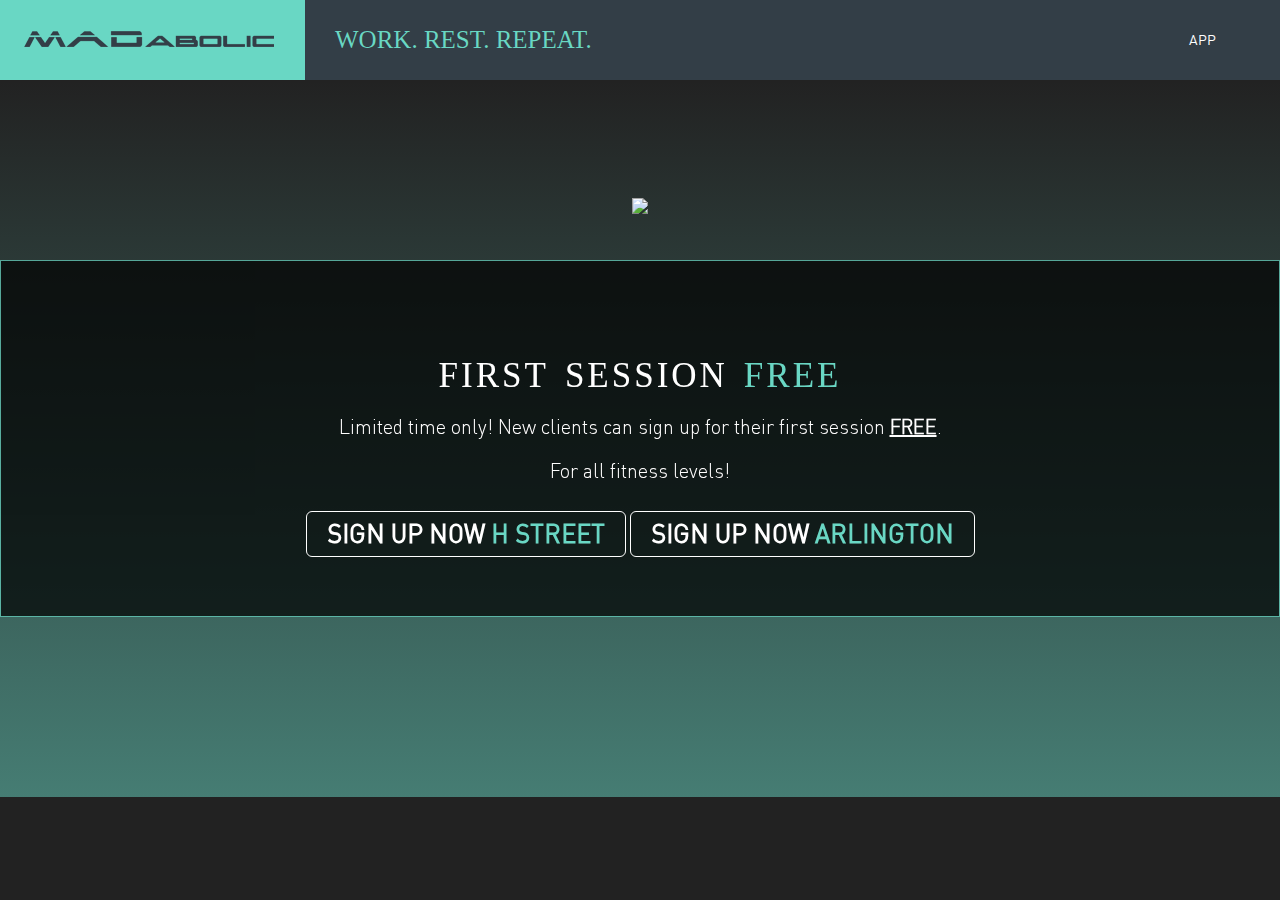
==== commit a2bd5740: "rename class --> session" ====
--- a/index.html
+++ b/index.html
@@ -1,7 +1,7 @@
 <html>
     <head>
-        <title> MADabolic | Washington, DC </title>
-        <meta name="keywords" content="MADabolic | Washington, DC">
+        <title> MADabolic DMV </title>
+        <meta name="keywords" content="MADabolic DMV">
         <meta name="description" content="Every MADabolic studio in Washington, DC
             was created with one thing in mind: provide the ultimate workout
             experience.">
@@ -344,9 +344,9 @@
                   <img src="https://www.madabolic.com/assets/images/madabolic_new_to_mad_ico.png" class="img-responsive center-block" />
                             
                   <h2 data-aos="fade-right" data-aos-duration="1000" data-aos-delay="100" class="aos-init aos-animate">FIRST</h2>
-                  <h2 data-aos="fade-right" data-aos-duration="1000" data-aos-delay="500" class="aos-init aos-animate">CLASS</h2>
+                  <h2 data-aos="fade-right" data-aos-duration="1000" data-aos-delay="500" class="aos-init aos-animate">SESSION</h2>
                   <h2 data-aos="fade-right" data-aos-duration="1000" data-aos-delay="900" class="aos-init aos-animate"><span>FREE</span></h2>
-                  <p>Limited time only! New clients can sign up for their first class <span style="text-decoration: underline; font-weight:bold;">FREE</span>.
+                  <p>Limited time only! New clients can sign up for their first session <span style="text-decoration: underline; font-weight:bold;">FREE</span>.
                   </p>
                   <p>For all fitness levels!</p>
                   <div data-aos="zoom-in" data-aos-duration="1000" data-aos-delay="1100" class="welcome-mad-btn aos-init aos-animate">
@@ -412,19 +412,22 @@
                   </div>
                   <div class="form-group">
                     <label for="name">Your Name</label>
-                    <input class="form-control" id="name" name="name" required placeholder="First Last" />
+                    <input type="text" class="form-control" id="name" name="name" required pattern="^[\w]+[\s]+[\w]+$" placeholder="First Last" />
+                    <div class="help-block with-errors"></div>
                   </div>
                   <div class="form-group">
                     <label for="email">Your Email</label>
                     <input type="email"  class="form-control" id="email" name="email" required placeholder="example@email.com" />
+                    <div class="help-block with-errors"></div>
                   </div>
                   <div class="form-group">
                     <label for="phone">Your Phone Number</label>
                     <input class="form-control" id="phone" name="phone" required placeholder="123-456-7890"  />
+                    <div class="help-block with-errors"></div>
                   </div>
                   <div class="form-group">
                     <label for="referredby">Referring Client</label>
-                    <input class="form-control" id="referredby" name="referral" />
+                    <input class="form-control uppercase" id="referredby" name="referral" />
                   </div>
                   <div class="form-group">
                     <div class="g-recaptcha" data-callback="onCaptchaClick" data-sitekey="6LezgA4aAAAAAPGnixmVFI4S4nFO_qh2-biHOp4t
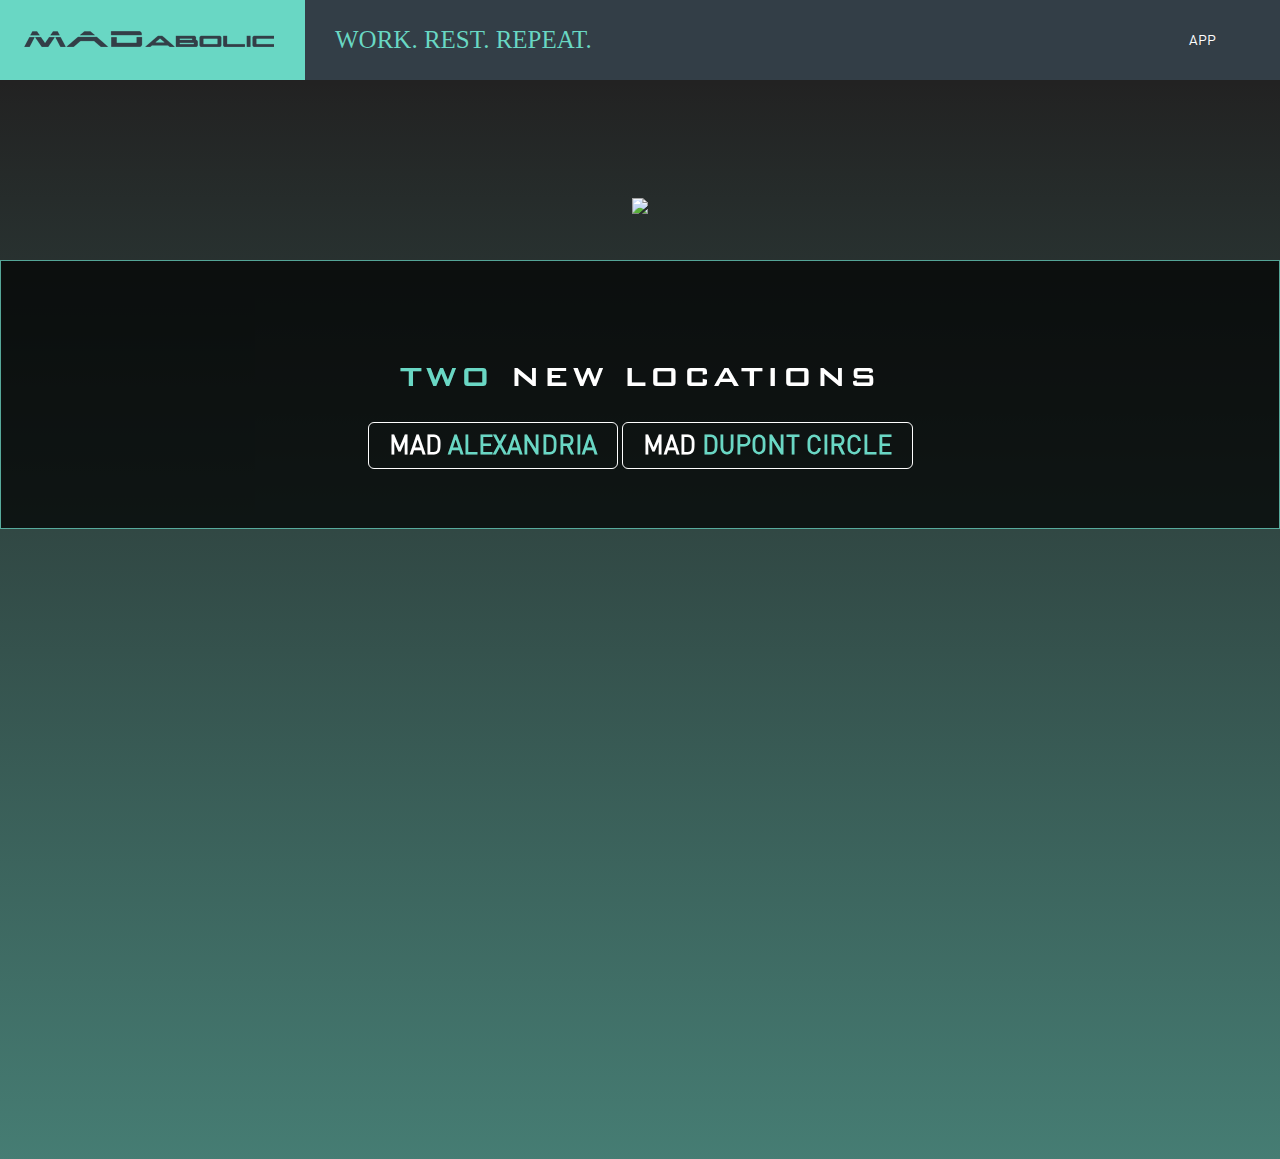
==== commit b42ab84d: "redo banner, add maps" ====
--- a/index.html
+++ b/index.html
@@ -133,67 +133,10 @@
                   });
               };
 
-              var selectCurrentDay = function() {
-                var selectedDayEl = $('[data-bw-startdate=' + firstValidDay + ']');
-                var selectedDayClass = 'bw-calendar__day--current';
-                $('.' + selectedDayClass).removeClass(selectedDayClass);
-                $(selectedDayEl).each(function(idx, dayEl) {
-                  var calendarTdEl = $(dayEl).closest('.bw-calendar__day');
-                  $(calendarTdEl).addClass(selectedDayClass);
-                });
-              };
-
-              var getClassTime = function(confirmBookingElement) {
-                // given a book element, find the associated time period for submission
-                var timeString = '';
-                var sessionContainer = $(confirmBookingElement).closest('.bw-session__basics')[0] || null;
-                // confirm that we found something
-                if (sessionContainer) {
-                  timeString = $(sessionContainer).find('.hc_time').text();
-                }
-                return timeString;
-              };
-
-              var getClassDay = function(confirmBookingElement) {
-                var classDay = '';
-                var dayContainer = $(confirmBookingElement).closest('.bw-widget__day')[0] || null;
-                if (dayContainer) {
-                  classDay = $(dayContainer).find('.bw-widget__date').text();
-                }
-                return classDay;
-              };
-
-              var changeSignupInteraction = function () {
-                  eliminateNextDay();
-                  $(".bw-widget__cart_button").on('click', function (e) {
-                    // var parentDay = 
-                    e.preventDefault(); // block a form submission
-                    // run our code instead 
-                    e.stopPropagation();
-                    var classTime = getClassTime(this);
-                    var classDay = getClassDay(this);
-                    $('#class-time').val(classDay + ' at ' + classTime);
-                    $('#signup-modal').modal('show');
-                  });
-              };
-              selectCurrentDay();
-              var locationToggleSelector = '.js__location-specific';
-              var observer = new MutationObserver(function (e) {
-                  var arrayLength = e.length;
-                  changeSignupInteraction();
-              });
-              $("healcode-widget").each(function(idx, widget) {
-                $(widget).attr('data-start-date', firstValidDay);
-                observer.observe(widget, {childList: true, subtree: true});
-              });
-
               $('.js__signup').on('click', function(e) {
                 var activeLocationSelector = '.' + $(this).attr('data-signup-loc');
                 var locationDisplayName = $(this).attr('data-location');
                 $('#signup-section').show();
-                selectCurrentDay();
-                $(locationToggleSelector).hide();
-                $(activeLocationSelector).show();
                 $('#location').val(locationDisplayName);
                 $([document.documentElement, document.body]).animate({
                   scrollTop: $('#signup-section').offset().top
@@ -343,56 +286,37 @@
                 <div class="welcome-mad floating-panel">
                   <img src="https://www.madabolic.com/assets/images/madabolic_new_to_mad_ico.png" class="img-responsive center-block" />
                             
-                  <h2 data-aos="fade-right" data-aos-duration="1000" data-aos-delay="100" class="aos-init aos-animate">FIRST</h2>
-                  <h2 data-aos="fade-right" data-aos-duration="1000" data-aos-delay="500" class="aos-init aos-animate">SESSION</h2>
-                  <h2 data-aos="fade-right" data-aos-duration="1000" data-aos-delay="900" class="aos-init aos-animate"><span>FREE</span></h2>
-                  <p>Limited time only! New clients can sign up for their first session <span style="text-decoration: underline; font-weight:bold;">FREE</span>.
-                  </p>
-                  <p>For all fitness levels!</p>
+                  <h2 ><span>TWO</span></h2>
+                  <h2  >NEW</h2>
+                  <h2 >LOCATIONS</h2>
                   <div data-aos="zoom-in" data-aos-duration="1000" data-aos-delay="1100" class="welcome-mad-btn aos-init aos-animate">
-                    <a class="btn btn-default js__signup" data-signup-loc="js__h-street" data-location="MAD H Street">SIGN UP NOW <span class="teal">H Street</span> </a>
-                    <a class="btn btn-default js__signup" data-signup-loc="js__arlington" data-location="MAD Arlington">SIGN UP NOW <span class="teal">Arlington</span></a>						
-                  </div>
-                </div>
-              </div>
-            </section>  
-
-            <section id="signup-section" class="row" style="display: none;">
-              <div class="white-bg signup-header">
-                <h1 class="js__h-street js__location-specific" ><span class="teal">H Street</span> - Sign Up</h2>
-                <h1 class="js__arlington js__location-specific"><span class="teal">Arlington</span> - Sign Up</h2>
-              </div>
-
-              <div class="col-md-7 instructions-pane section-welcome-mad">
-                <div class="welcome-mad floating-panel">
-                  <h2>Instructions</h2>
-                  <div class="list-wrapper">
-                    <ol>
-                      <li>To sign up, just pick a day and time on the calendar. You can book up to 1 week out.</li>
-                      <li>
-                        Fill in your info in the popup.
-                      </li>
-                      <li>
-                        Expect a confirmation email with all of your first day instructions within 24 hours!
-                      </li>
-                    </ol>
-                  </div>
-
-                </div>
-
-              </div>
-
-              <div class="col-md-5 schedule-wrapper js__arlington js__location-specific" >
-                <healcode-widget data-type="schedules" data-widget-partner="object" data-widget-id="fd1341922eca"
-                data-widget-version="1" >       
-                </healcode-widget>  
-              </div>
-              <div class="col-md-5 schedule-wrapper js__h-street  js__location-specific" >
-                <healcode-widget data-type="schedules" data-widget-partner="object" data-widget-id="7013419643b4"
-                data-widget-version="1" >       
-                </healcode-widget>  
+                    <a class="btn btn-default js__signup" data-signup-loc="js__alexandria" data-location="MAD Alexandria">MAD <span class="teal">Alexandria</span> </a>
+                    <a class="btn btn-default js__signup" data-signup-loc="js__dupont" data-location="MAD Dupont">MAD <span class="teal">Dupont Circle</span></a>						
+                  </div>
+                </div>
               </div>
             </section>
+            <section id="locations">
+              <div class="row">
+                <div class="col-md-6">
+                  <iframe
+                    width="100%"
+                    height="50%"
+                    frameborder="0" style="border:0; margin: 0 auto;display: block; width:90%;"
+                    src="https://www.google.com/maps/embed/v1/place?key=AIzaSyDufBB97ZQeHE4usm20nuL-CUUnEfF_p3c&q=704+n+Washington+st+Alexandria&zoom=15" allowfullscreen>
+                  </iframe>
+                </div>
+                <div class="col-md-6">
+                  <iframe
+                    width="100%"
+                    height="50%"
+                    frameborder="0" style="border:0; margin: 0 auto;display: block; width:90%;"
+                    src="https://www.google.com/maps/embed/v1/place?key=AIzaSyDufBB97ZQeHE4usm20nuL-CUUnEfF_p3c&q=1+dupont+circle+nw+washington+dc&zoom=15" allowfullscreen>
+                  </iframe>
+                </div>
+              </div>
+
+              </section>
         </main>
         <div class="modal fade" id="signup-modal">
           <div class="modal-dialog" role="document">
@@ -452,6 +376,6 @@
             </div>
           </div>
         </div>
-      <script src="https://widgets.healcode.com/javascripts/healcode.js" type="text/javascript"></script>
+      <!-- <script src="https://widgets.healcode.com/javascripts/healcode.js" type="text/javascript"></script> -->
     </body>
 </html>--- a/assets/madabolic.css
+++ b/assets/madabolic.css
@@ -78,18 +78,15 @@
   font-weight: normal;
   font-style: normal;
 }
-/* @font-face {
+@font-face {
 	font-family: 'Bank Gothic Medium';
-	src: url('../fonts/Bank Gothic Medium.ttf') format('truetype'),
-		url('../fonts/Bank Gothic Medium.otf') format('opentypetype'),
+	src: 
 		url('../fonts/Bank Gothic Medium.eot') format('embedded-opentype'),
-		url('../fonts/Bank Gothic Medium.woff') format('woff'),
+		url('../fonts/Bank Gothic Medium IE.eot') format('embedded-opentype'),
+		url('../fonts/Bank Gothic Medium.ttf') format('truetype'),
 		url('../fonts/Bank Gothic Medium.woff2') format('woff');
-} */
-@font-face {
-	font-family: "Bank Gothic Medium"; 
-	src: url("//db.onlinewebfonts.com/t/cd0161509171ec0b9558c548d8e9c26d.eot"); src: url("//db.onlinewebfonts.com/t/cd0161509171ec0b9558c548d8e9c26d.eot?#iefix") format("embedded-opentype"), url("//db.onlinewebfonts.com/t/cd0161509171ec0b9558c548d8e9c26d.woff2") format("woff2"), url("//db.onlinewebfonts.com/t/cd0161509171ec0b9558c548d8e9c26d.woff") format("woff"), url("//db.onlinewebfonts.com/t/cd0161509171ec0b9558c548d8e9c26d.ttf") format("truetype"), url("//db.onlinewebfonts.com/t/cd0161509171ec0b9558c548d8e9c26d.svg#Bank Gothic") format("svg"); 
-}
+}
+
 body {
 	background-color:#222222;
 	font-size:16px;
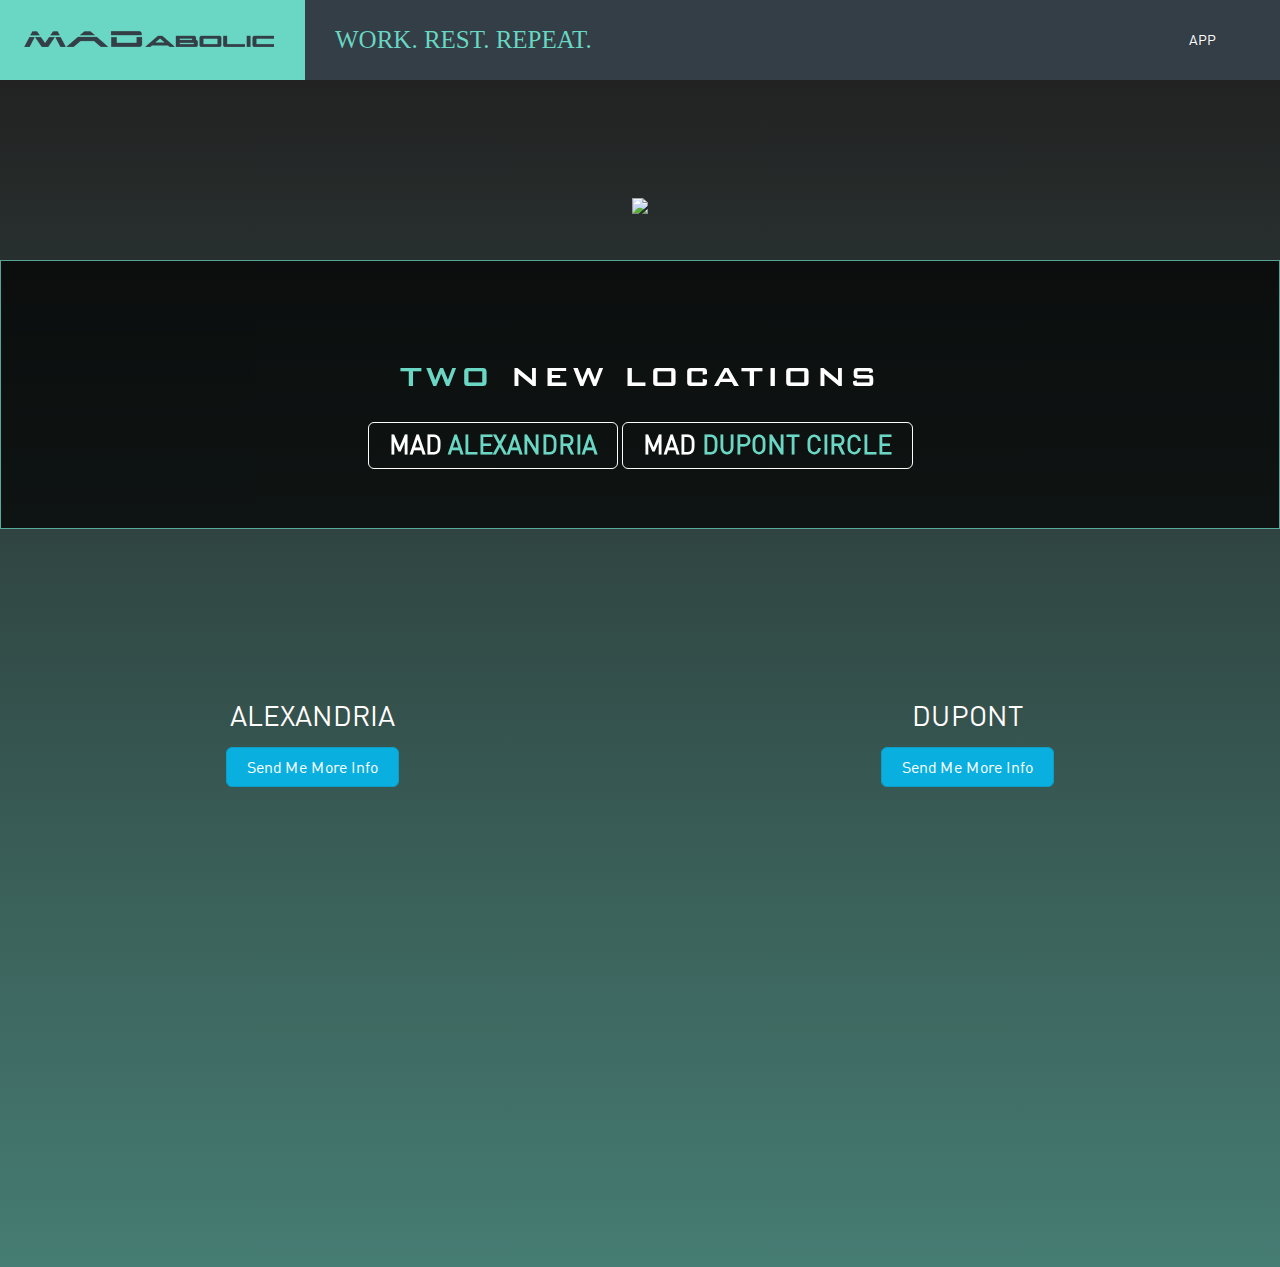
==== commit de8f4b5e: "updates for flow to go down and signup" ====
--- a/index.html
+++ b/index.html
@@ -102,6 +102,14 @@
             .form-control::-moz-placeholder { color: #999999; }  /* Mozilla Firefox 19+ */
             .form-control:-ms-input-placeholder { color: #999999; }  /* Internet Explorer 10-11 */
             .form-control::-ms-input-placeholder { color: #999999; }  /* Microsoft Edge */
+            #locations h2 {
+              color: white;
+              text-align: center;
+            }
+            #locations .btn.btn-default {
+              margin: 0 auto;
+              display: block;
+            }
         </style>
         <script>
 
@@ -113,34 +121,26 @@
               // turn on validations
               $submitForm.validator();
 
-              var FORM_ENDPOINT = 'https://script.google.com/macros/s/AKfycbxEpSr5egNIZXYNN7pswlpXQG-e2tW4FJpn_0wrFktQ0oXBtCk/exec';
-              // TWIST: YOU ACTUALLY NEED TO ELIMINATE THE 0 AND THE 1 ON INVALID TIMESTRING
-              var firstValidDay = moment(new Date()).add(2, 'days').format('YYYY-MM-DD');
-              // question -- is there a time cutoff for sliding in tomorrow?
-              var todaySelector = '.date-' + moment().format('YYYY-MM-DD');
-              var tomorrowSelector = '.date-' + moment().add(1, 'days').format('YYYY-MM-DD');
-              var invalidTimeStrings = [todaySelector, tomorrowSelector];
-              
-              var eliminateNextDay = function() {
-                  $('.bw-widget__day').each(function(index, el) {
-                    invalidTimeStrings.forEach(function(timeSelector) {
-                      var hasCurrentDay = $(el).find(timeSelector)[0];
-                      if (hasCurrentDay) {
-                        $(el).hide();
-                      }
-                    });
-
-                  });
-              };
+              var showModal = function() {
+                $('#signup-modal').modal('show');
+              }
+
+              var FORM_ENDPOINT = 'https://script.google.com/macros/s/AKfycbzyoZe17H0PPoSW0tIjmMn5BDLoANyqIOEH8YYP8Ij-ugwc8satt9BMceal7st1D5sR/exec';
+
+              $('.js__cta').on('click', function(e) {
+                var activeLocationSelector = '.' + $(this).attr('data-signup-loc');
+                
+                // showModal();
+                
+                $([document.documentElement, document.body]).animate({
+                  scrollTop: $(activeLocationSelector).offset().top
+                }, 1500);
+              });
 
               $('.js__signup').on('click', function(e) {
-                var activeLocationSelector = '.' + $(this).attr('data-signup-loc');
                 var locationDisplayName = $(this).attr('data-location');
-                $('#signup-section').show();
                 $('#location').val(locationDisplayName);
-                $([document.documentElement, document.body]).animate({
-                  scrollTop: $('#signup-section').offset().top
-                }, 1500);
+                showModal();
               });
 
               $signupForm.on('valid.bs.validator', function(e) {
@@ -290,15 +290,17 @@
                   <h2  >NEW</h2>
                   <h2 >LOCATIONS</h2>
                   <div data-aos="zoom-in" data-aos-duration="1000" data-aos-delay="1100" class="welcome-mad-btn aos-init aos-animate">
-                    <a class="btn btn-default js__signup" data-signup-loc="js__alexandria" data-location="MAD Alexandria">MAD <span class="teal">Alexandria</span> </a>
-                    <a class="btn btn-default js__signup" data-signup-loc="js__dupont" data-location="MAD Dupont">MAD <span class="teal">Dupont Circle</span></a>						
+                    <a class="btn btn-default js__cta" data-signup-loc="alexandria" data-location="MAD Alexandria">MAD <span class="teal">Alexandria</span> </a>
+                    <a class="btn btn-default js__cta" data-signup-loc="dupont" data-location="MAD Dupont">MAD <span class="teal">Dupont Circle</span></a>						
                   </div>
                 </div>
               </div>
             </section>
             <section id="locations">
               <div class="row">
-                <div class="col-md-6">
+                <div class="col-md-6 alexandria">
+                  <h2>Alexandria</h2>
+                  <button class="btn btn-default js__signup" data-location="MAD Alexandria" style="margin: 0 auto; display:block;">Send Me More Info</button>
                   <iframe
                     width="100%"
                     height="50%"
@@ -306,7 +308,9 @@
                     src="https://www.google.com/maps/embed/v1/place?key=AIzaSyDufBB97ZQeHE4usm20nuL-CUUnEfF_p3c&q=704+n+Washington+st+Alexandria&zoom=15" allowfullscreen>
                   </iframe>
                 </div>
-                <div class="col-md-6">
+                <div class="col-md-6 dupont">
+                  <h2>Dupont</h2>
+                  <button class="btn btn-default js__signup" data-location="MAD Dupont">Send Me More Info</button>
                   <iframe
                     width="100%"
                     height="50%"
@@ -315,24 +319,19 @@
                   </iframe>
                 </div>
               </div>
-
-              </section>
+            </section>
         </main>
         <div class="modal fade" id="signup-modal">
           <div class="modal-dialog" role="document">
             <div class="modal-content">
               <div class="modal-header">
-                <h4 class="modal-title" id="signup-modal-title">Your Reservation</h4>
+                <h4 class="modal-title" id="signup-modal-title">Send Me More Info</h4>
               </div>
               <div class="modal-body">
                 <form id="confirm-form" role="form" data-toggle="validator" >
                   <div class="form-group">
                     <label for="location">Location</label>
                     <input readonly class="form-control" id="location" name="location" />
-                  </div>
-                  <div class="form-group">
-                    <label for="class-time">Class Time</label>
-                    <input readonly class="form-control" id="class-time" name="class" />
                   </div>
                   <div class="form-group">
                     <label for="name">Your Name</label>
@@ -350,10 +349,6 @@
                     <div class="help-block with-errors"></div>
                   </div>
                   <div class="form-group">
-                    <label for="referredby">Referring Client</label>
-                    <input class="form-control uppercase" id="referredby" name="referral" />
-                  </div>
-                  <div class="form-group">
                     <div class="g-recaptcha" data-callback="onCaptchaClick" data-sitekey="6LezgA4aAAAAAPGnixmVFI4S4nFO_qh2-biHOp4t
                     "></div>
                     <span class="help-block" style="display: none;">Please check that you are not a robot.</span>
@@ -366,8 +361,7 @@
                   </div>
                 </form>
                 <div id="confirmation-success" style="display:none;">
-                  You're all set! Be on the lookout for a confirmation text from us. If you don't see one within 24 hours, shoot us a message <a href="https://www.instagram.com/mad_dmv/" target="_blank">@mad-dmv</a>.
-                  Make sure to always show up early as we don’t take late arrivals.
+                  You're all set! We'll keep you posted on any promotions and information as we get ready to open. Can't wait to see you!
                 </div>
               </div>
               <div class="modal-footer">
@@ -376,6 +370,5 @@
             </div>
           </div>
         </div>
-      <!-- <script src="https://widgets.healcode.com/javascripts/healcode.js" type="text/javascript"></script> -->
     </body>
 </html>